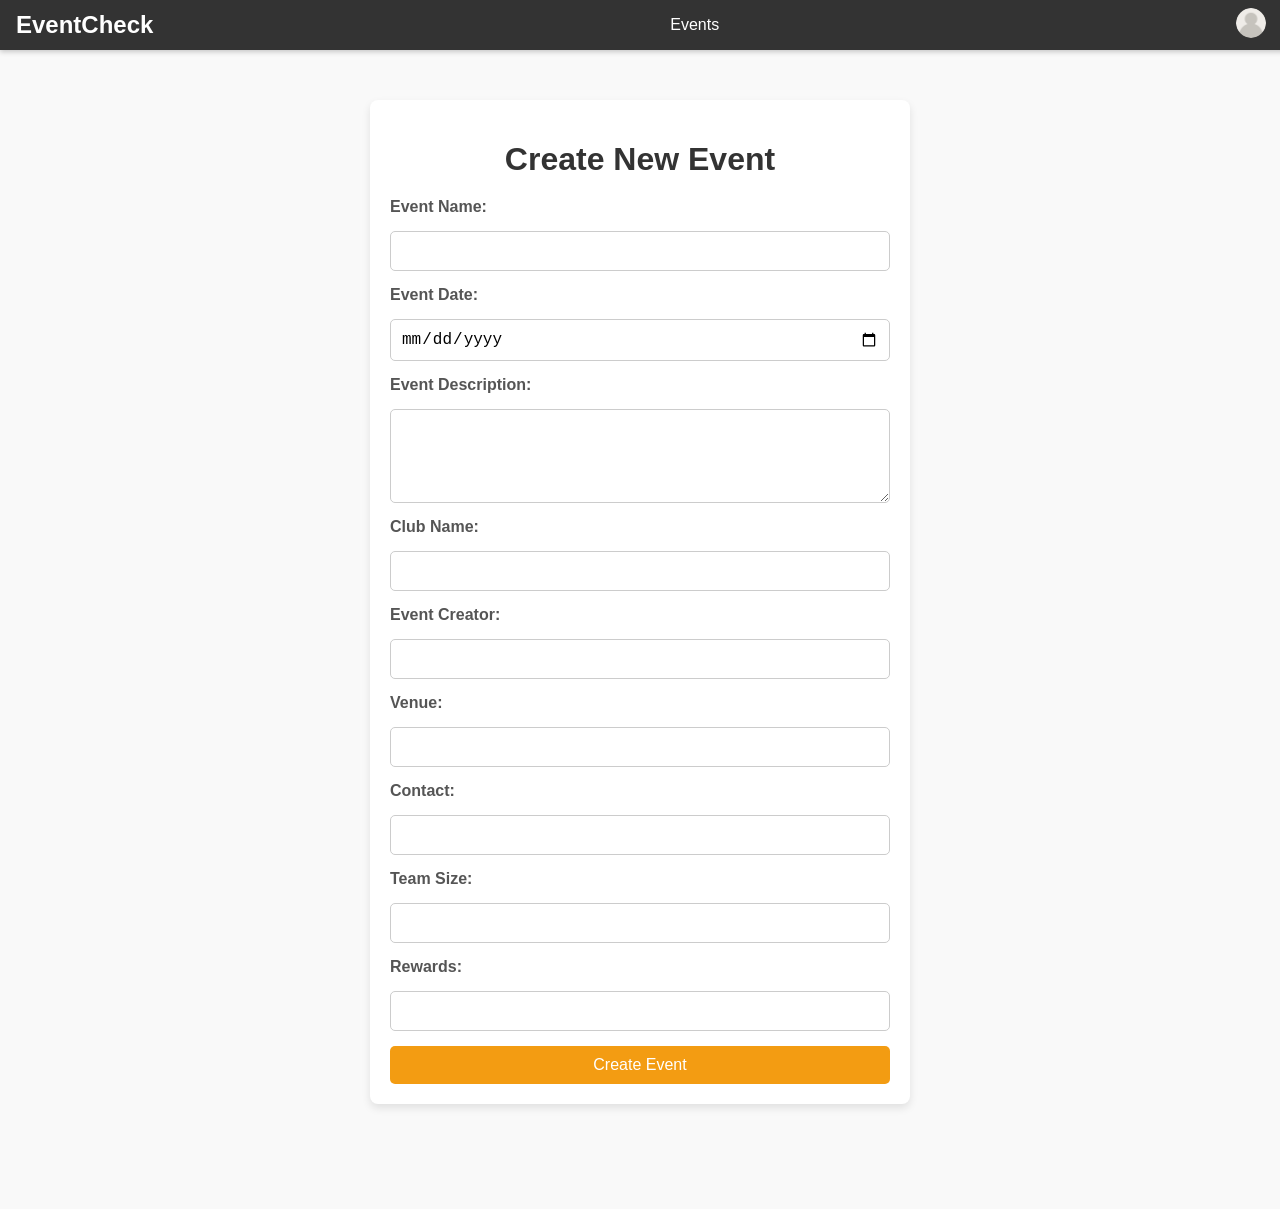
==== HTML/create-event.html @ e8403a93 "Initial Commit" ====
<!DOCTYPE html>
<html lang="en">
  <head>
    <meta charset="UTF-8" />
    <meta name="viewport" content="width=device-width, initial-scale=1.0" />
    <title>Create Event</title>
    <link rel="stylesheet" href="../CSS/create-event.css" />
  </head>
  <body>
    <div class="navbar">
      <div class="logo">EventCheck</div>
      <div class="nav-links">
        <a href="../index.html">Events</a>
        <a href="/HTML/create-event.html" id="create-tab">Create</a>
      </div>
      <div class="profile-dropdown">
        <a href="#" title="user icons">
          <img src="../Images/user.png" alt="Profile Icon" class="profile-icon" />
        </a>
        <div class="dropdown-menu">
          <a href="#" id="log-in-link">Log In</a>
          <a href="#" id="sign-out-link">Sign Out</a>
        </div>
      </div>
    </div>

    <div class="create-event-container">
      <h1 id="heading">Create New Event</h1>
      <form id="create-event-form">
        <label for="event-name">Event Name:</label>
        <input type="text" id="event-name" name="event-name" required />

        <label for="event-date">Event Date:</label>
        <input type="date" id="event-date" name="event-date" required />

        <label for="event-description">Event Description:</label>
        <textarea
          id="event-description"
          name="event-description"
          rows="4"
          required
        ></textarea>

        <label for="club-name">Club Name:</label>
        <input type="text" id="club-name" name="club-name" required />

        <label for="event-creator">Event Creator:</label>
        <input type="text" id="event-creator" name="event-creator" required />

        <label for="venue">Venue:</label>
        <input type="text" id="venue" name="venue" required />

        <label for="contact">Contact: </label>
        <input type="email" id="contact" name="contact" required />

        <label for="team-size">Team Size:</label>
        <input type="number" id="team-size" name="team-size" min="1" required />

        <label for="rewards">Rewards:</label>
        <input type="text" id="rewards" name="rewards" required />

        <button type="submit">Create Event</button>
      </form>
    </div>
  </body>
  <script src="../JS/Main JS Files/create-page.js" type="module"></script>
  </html>
---- CSS/create-event.css ----
body {
  margin: 0;
  padding: 0;
  font-family: Arial, sans-serif;
  background-color: #f9f9f9;
}

.navbar {
  display: flex;
  justify-content: space-between;
  align-items: center;
  background-color: #333;
  color: white;
  padding: 0.5rem 1rem;
  position: fixed;
  top: 0;
  left: 0;
  width: 100%;
  z-index: 10;
  box-shadow: 0 2px 5px rgba(0, 0, 0, 0.2);
}

.navbar .logo {
  font-size: 1.5rem;
  font-weight: bold;
  color: white;
}

.navbar .nav-links {
  display: flex;
  gap: 1.5rem;
}

.navbar .nav-links a {
  text-decoration: none;
  color: white;
  font-size: 1rem;
  font-weight: 500;
  transition: color 0.3s;
}

.navbar .nav-links a:hover {
  color: #f39c12;
}

#create-tab {
  display: none;
}

.profile-dropdown {
  position: relative;
  display: inline-block;
  cursor: pointer;
}

.profile-icon {
  width: 30px;
  height: 30px;
  border-radius: 50%;
  margin-right: 30px;
  transition: transform 0.3s ease;
}

.profile-icon:hover {
  transform: scale(1.1);
}

.dropdown-menu {
  display: none;
  position: absolute;
  top: 40px; 
  right: 20px; 
  background-color: white;
  box-shadow: 0 4px 8px rgba(0, 0, 0, 0.2);
  border-radius: 5px;
  z-index: 10;
  width: 140px;
}

.dropdown-menu a {
  display: block;
  padding: 10px;
  text-decoration: none;
  color: #333;
  font-size: 14px;
  border-bottom: 1px solid #ddd;
  transition: background-color 0.2s;
}

.dropdown-menu a:last-child {
  border-bottom: none;
}

.dropdown-menu a:hover {
  background-color: #f39c12;
  color: white;
}

.profile-dropdown.active .dropdown-menu {
  display: block;
}

.create-event-container {
  margin: 100px auto;
  max-width: 500px;
  padding: 20px;
  background-color: white;
  border-radius: 8px;
  box-shadow: 0 4px 8px rgba(0, 0, 0, 0.1);
}

.create-event-container h1 {
  text-align: center;
  margin-bottom: 20px;
  color: #333;
}

#create-event-form {
  display: flex;
  flex-direction: column;
  gap: 15px;
}

label {
  font-weight: bold;
  color: #555;
}

input,
textarea,
button {
  padding: 10px;
  border: 1px solid #ccc;
  border-radius: 5px;
  font-size: 1rem;
}

button {
  background-color: #f39c12;
  color: white;
  border: none;
  cursor: pointer;
  transition: background-color 0.3s;
}

button:hover {
  background-color: #d35400;
}
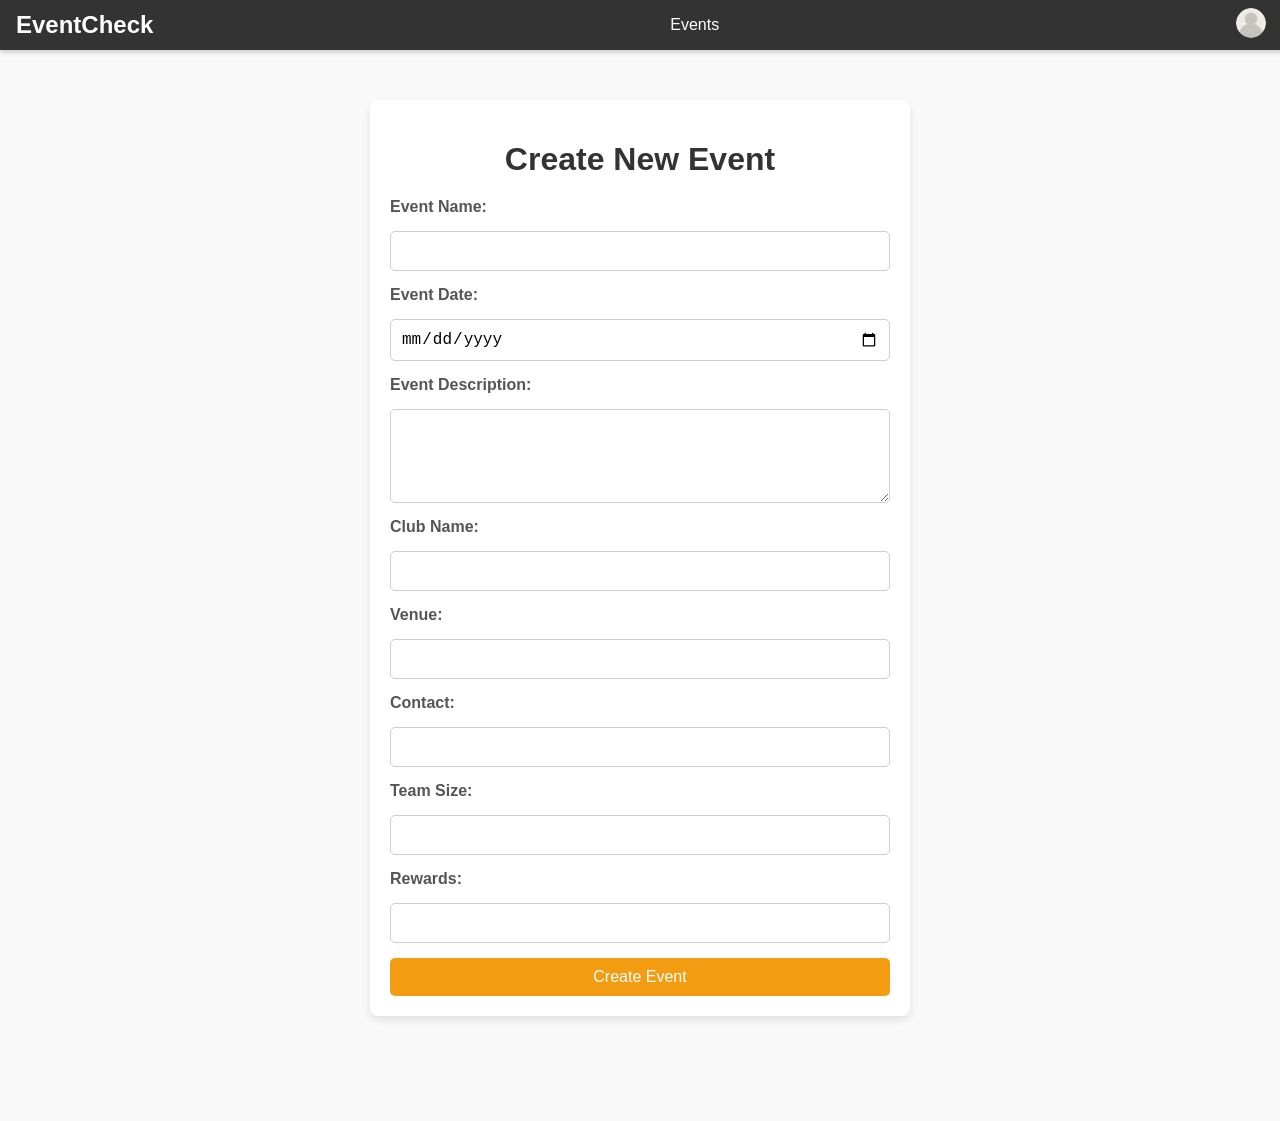
==== commit ec4d33ff: "added registration page" ====
--- a/HTML/create-event.html
+++ b/HTML/create-event.html
@@ -19,6 +19,7 @@
         </a>
         <div class="dropdown-menu">
           <a href="#" id="log-in-link">Log In</a>
+          <a href="#" id="profile-link" >Profile</a>
           <a href="#" id="sign-out-link">Sign Out</a>
         </div>
       </div>
@@ -44,9 +45,6 @@
         <label for="club-name">Club Name:</label>
         <input type="text" id="club-name" name="club-name" required />
 
-        <label for="event-creator">Event Creator:</label>
-        <input type="text" id="event-creator" name="event-creator" required />
-
         <label for="venue">Venue:</label>
         <input type="text" id="venue" name="venue" required />
 
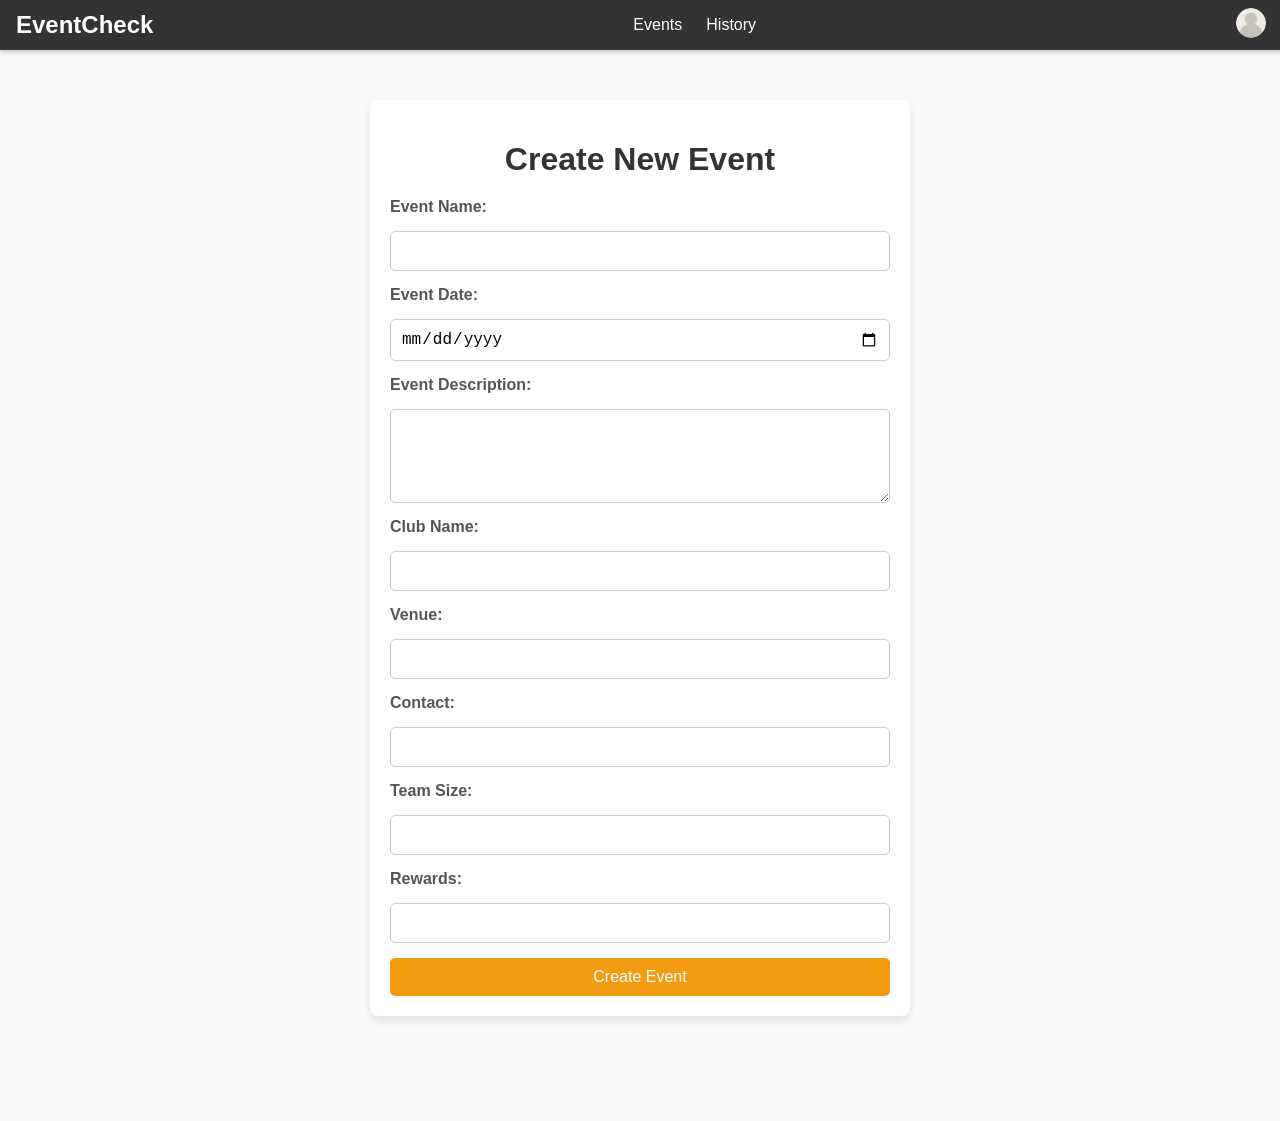
==== commit 4de14c0c: "View History for user" ====
--- a/HTML/create-event.html
+++ b/HTML/create-event.html
@@ -12,6 +12,8 @@
       <div class="nav-links">
         <a href="../index.html">Events</a>
         <a href="/HTML/create-event.html" id="create-tab">Create</a>
+        <a href="/HTML/registrations.html" id="register-tab">Registrations</a>
+        <a href="/HTML/history.html" id="history-tab">History</a>
       </div>
       <div class="profile-dropdown">
         <a href="#" title="user icons">
